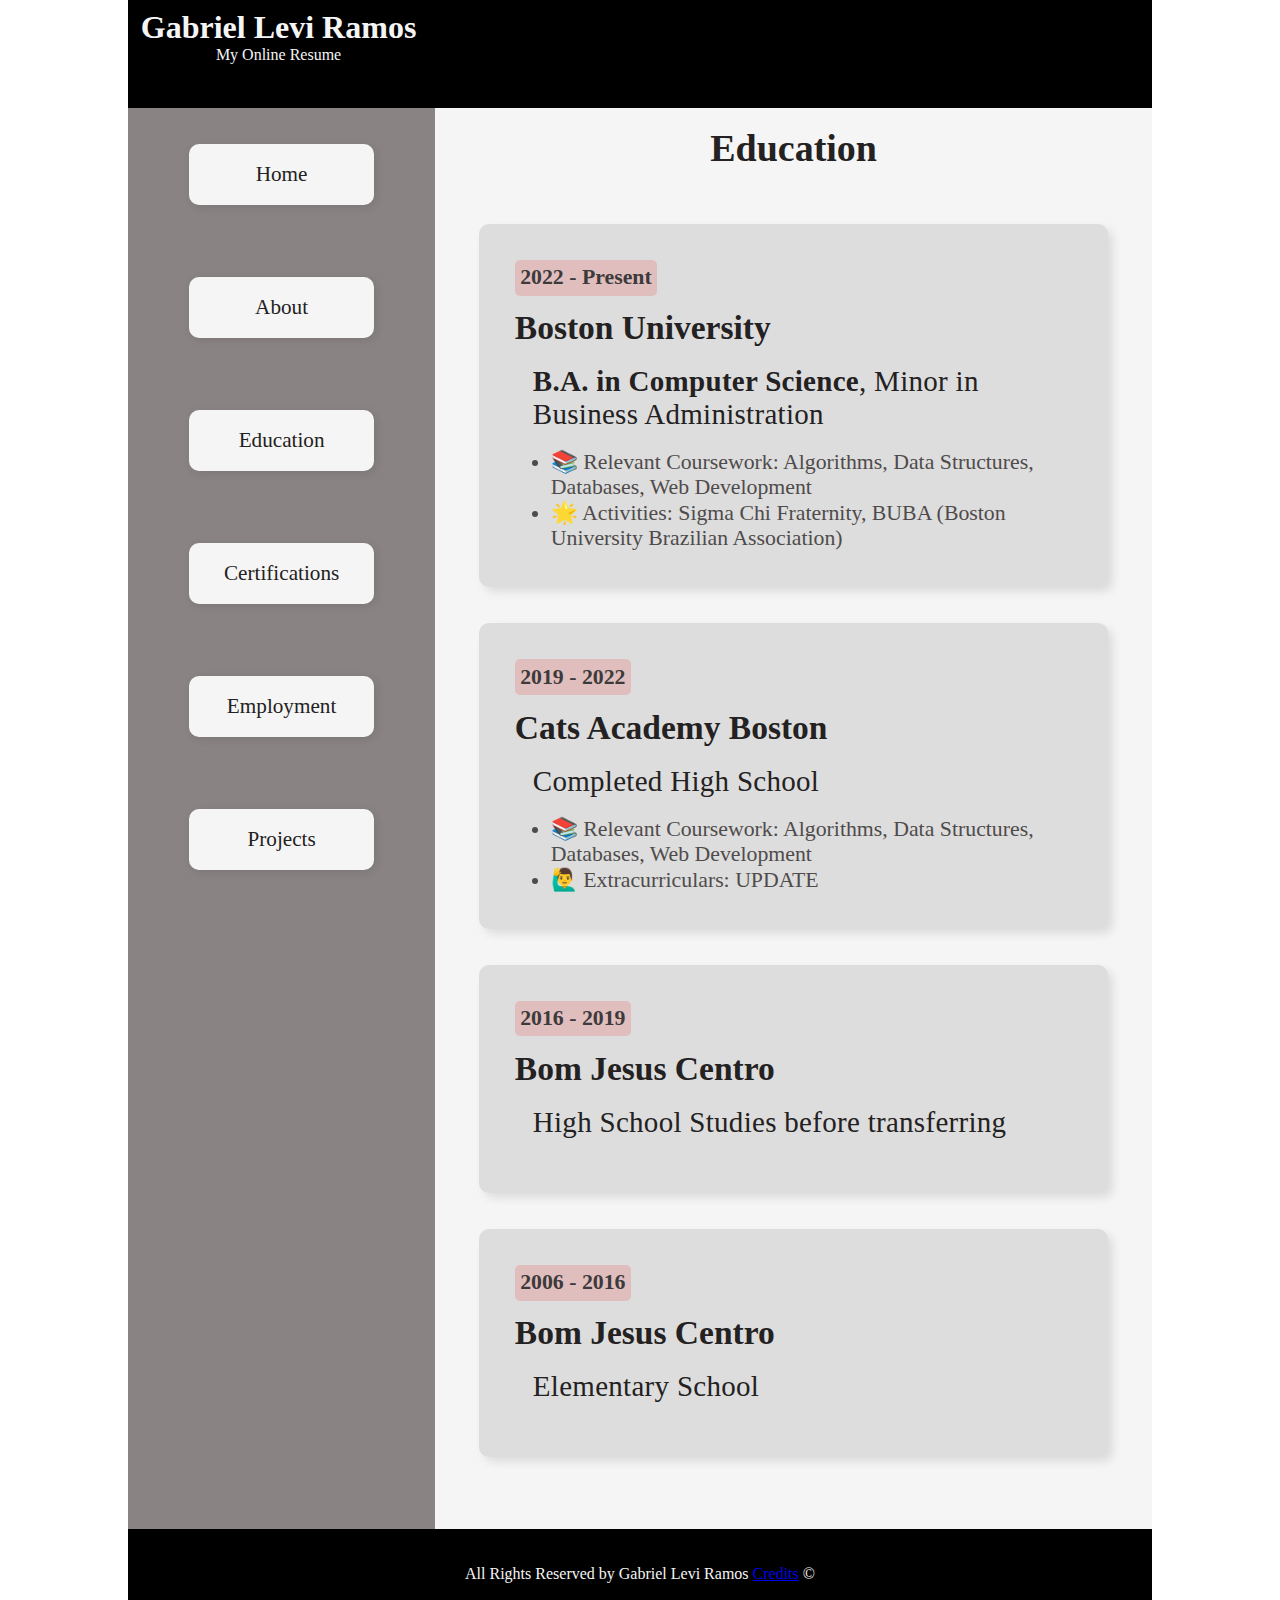
==== pages/education.html @ 05deed91 "pushing all my mp-1 files to my github repo" ====
<!DOCTYPE html>
<html lang="en">
  <head>
    <meta charset="UTF-8" />
    <meta name="viewport" content="width=device-width, initial-scale=1.0" />
    <title>Education | Gabriel Levi Ramos</title>
    <link type="text/css" rel="stylesheet" href="../styles/styles.css" />
  </head>

  <body>
    <div id="page-wrapper">
      <!-- Placed inside div in order for h1 and p tags to be centralized -->
      <header>
        <div>
          <h1>Gabriel Levi Ramos</h1>
          <p>My Online Resume</p>
        </div>
      </header>
      <div id="page-container">
        <nav>
          <ul>
            <li><a href="../index.html">Home</a></li>
            <li><a href="about.html">About</a></li>
            <li><a href="education.html">Education</a></li>
            <li><a href="certifications.html">Certifications</a></li>
            <li><a href="work-experiences.html">Employment</a></li>
            <li><a href="projects.html">Projects</a></li>
          </ul>
        </nav>
        <main>
          <h2>Education</h2>

          <div class="cards-container">
            <!-- Boston Univeristy -->
            <div class="card-item">
              <div class="year">2022 - Present</div>
              <div class="education-content">
                <h3>Boston University</h3>
                <p>
                  <strong>B.A. in Computer Science</strong>, Minor in Business
                  Administration
                </p>
                <ul>
                  <li>
                    📚 Relevant Coursework: Algorithms, Data Structures,
                    Databases, Web Development
                  </li>
                  <li>
                    🌟 Activities: Sigma Chi Fraternity, BUBA (Boston University
                    Brazilian Association)
                  </li>
                </ul>
              </div>
            </div>
            <!-- Cats Academy Boston -->
            <div class="card-item">
              <div class="year">2019 - 2022</div>
              <div class="education-content">
                <h3>Cats Academy Boston</h3>
                <p>Completed High School</p>
                <ul>
                  <li>
                    📚 Relevant Coursework: Algorithms, Data Structures,
                    Databases, Web Development
                  </li>
                  <li>🙋‍♂️ Extracurriculars: UPDATE</li>
                </ul>
              </div>
            </div>
            <!-- Bom Jesus Centro -->
            <div class="card-item">
              <div class="year">2016 - 2019</div>
              <div class="education-content">
                <h3>Bom Jesus Centro</h3>
                <p>High School Studies before transferring</p>
              </div>
            </div>
            <!-- Bom Jesus Aldeia -->
            <div class="card-item">
              <div class="year">2006 - 2016</div>
              <div class="education-content">
                <h3>Bom Jesus Centro</h3>
                <p>Elementary School</p>
              </div>
            </div>
          </div>
        </main>
      </div>
      <footer>
        <p>
          All Rights Reserved by Gabriel Levi Ramos
          <a href="..." target="_blank">Credits</a> &copy;
        </p>
      </footer>
    </div>
  </body>
</html>
---- styles/styles.css ----
* {
  margin: 0;
  box-sizing: border-box;
}

/* Will use root in order to define global color varibles */
:root {
  --primary-background: #f5f5f5;
  --secondary-background: #ddd;
  --text-dark: #232121;
  --text-medium: #3c3a3a;
  --text-light: #4f4b4b;
  --nav-background: #898383;
  --nav-hover: #bbb;
  --header-background: black;
  --header-text: #f5f5f5;
  --footer-background: black;
  --footer-text: #f5f5f5;
  --card-background: var(
    --secondary-background
  ); /* Used for sections like timeline cards */
}

#page-wrapper {
  width: 80vw;
  height: 100vh;
  margin: 0 auto;
}

/* Header Styling */
header {
  background: var(--header-background);
  color: var(--header-text); /* Text color */
  padding: 1vh 1vw; /* Spacing inside header */
  height: 12vh;
  display: flex;
  flex-direction: column; /* Stacks elements vertically */
  align-items: start;
  text-align: center; /* Centers text inside their parent container, in this case a div*/
  /* TODO: add text sizes */
}

/* Navbar Styling */
nav {
  background: var(--nav-background);
  width: 30%;
  display: flex;
  flex-direction: column;
  justify-content: space-evenly;
}

nav ul {
  list-style-type: none;
  display: flex;
  flex-direction: column;
  align-items: center;
  justify-content: flex-start;
  padding: 0;
  width: 100%;
  height: 100%;
}

nav li {
  margin: 4vh auto;
  width: 60%;
}

nav a {
  width: 100%;
  background-color: var(--primary-background);
  border-radius: 10px;
  box-shadow: 2px 2px 8px rgba(0, 0, 0, 0.1); /* Adds subtle depth */
  padding: 2vh 2vw;
  font-size: calc(2px + 1.5vw);

  text-decoration: none; /* removes underline */
  text-align: center;

  color: var(--text-dark);
  display: block;
}

nav a:hover {
  background: var(--nav-hover);
  transform: scale(1.05); /* enlarges item slightly */
  transition: all 0.3s ease-in-out; /* makes transiton smoother */
}

/* Two column container */
#page-container {
  display: flex;
  flex-direction: row;
  width: 100%;
  /* height: 100%; */
}

#img-text-container {
  display: flex;
  flex-direction: row;
  justify-content: center;
  align-items: center;
  width: 100%;
}

#text-container {
  font-size: calc(3px + 2vh);
  display: flex;
  flex-direction: column;
  justify-content: center;
  align-items: center;
  text-align: center;
}

/* Make image circular */
#img-of-myself {
  width: 35vh;
  height: 35vh;
  border-radius: 50%; /* Makes img circular (its border radius will be half of width and height respectively) */
  object-fit: cover; /* Ensure img fills circular shape, and does not get distorted */
  margin-right: 1vw;
}

main {
  display: flex;
  flex-direction: column;
  width: 70%;
  /* height: 100%; */
  /* height: 100vh; */
  padding: 2vh 2vw;
  justify-content: space-evenly;
  align-items: center;
  /* Background and Text color for all elements inside main (otherwise if overwritten) */
  background-color: var(--primary-background);
  color: var(--text-dark);
}

main p {
  margin: 2vh;
  font-size: calc(2px + 3vh);
  letter-spacing: 0.01em;
}

main h1 {
  font-size: calc(2px + 5.5vh);
}

main h2 {
  font-size: calc(2px + 4vh);
}

main h3 {
  font-size: calc(2px + 3.5vh);
}

/* Footer Styles */
footer {
  background-color: var(--footer-background);
  color: var(--footer-text);
  display: flex;
  justify-content: center;
  padding: 4vh;
}
/*********************** Card Styles *****************************/
.cards-container {
  margin: 2vh;
}

/* Individual Educational Items */
.card-item {
  position: relative;
  margin: 4vh 0;
  padding: 4vh;
  background-color: var(--card-background);
  border-radius: 10px;
  box-shadow: 5px 5px 10px rgba(0, 0, 0, 0.1); /* box-shadow: offset-x offset-y blur-radius spread-radius color */
  transition: transform 0.2s ease-in-out;
}
.card-item:hover {
  transform: scale(1.05);
}

/* Year Label */
.card-item .year {
  font-weight: bold;
  font-size: calc(2px + 2.2vh);
  color: var(--text-medium);
  background: #e1bebe;
  padding: 0.6vh;
  border-radius: 5px;
  display: inline-block;
}

/* School Name */
.card-item h3 {
  margin-top: 1.5vh;
  color: var(--text-dark);
}

/* List Styling */
.card-item ul {
  margin-top: 2vh;
  padding-left: 4vh;
}

.card-item li {
  font-size: calc(2px + 2.2vh);
  color: var(--text-light);
}

/***************** JavaScript Calculator Styles ******************/
/* font styles for calc heading */
.press-start-2p-regular {
  font-family: "Press Start 2P", serif;
  font-weight: 300;
  font-style: normal;
}

#calculator-container {
  background-color: var(--secondary-background);
  height: 70%;
  width: 70%;
  border-radius: 10px;

  display: flex;
  flex-direction: column;
  /* aligns vertically */
  justify-content: center;
  /* aligns horizontally */
  align-items: center;
}

#calculator-container h1 {
  font-family: "Press Start 2P";
  margin: 3vh 0;
  font-size: 2.5vw;
  text-align: center;
}

.input {
  margin: 1vh;
  width: 60%;
  height: 10%;
  text-align: center;
}

.calc-button {
  background-color: white;
  width: 5vh;
  height: 5vh;
  border-radius: 50%;
  border: 0;
  justify-content: center;
  align-items: center;
  cursor: pointer;
}

#calc-output {
  background-color: white;
  margin: 3vh;
  width: 60%;
  height: 10%;
  text-align: center;
  display: flex; /* Enables flexbox */
  justify-content: center; /* Centers horizontally */
  align-items: center; /* Centers vertically */
}

.calc-button:hover {
  background: var(--nav-hover);
  transition: all 0.3s ease-in-out; /* makes transiton smoother */
}

#clear-button {
  border: 0;
  background-color: var(--text-dark);
  color: var(--footer-text);
  border-radius: 10px;
  margin: 1vh 0;
  padding: 2vh;
  cursor: pointer;
}

#clear-button:hover {
  background-color: var(--text-light);
  transition: all 0.3s ease-in-out; /* makes transiton smoother */
}

/* For screens smaller than 1000px main should occupy 100% of its parent container */
@media screen and (max-width: 1000px) {
  main {
    width: 100%;
  }
  #page-wrapper {
    width: 100%;
  }
  nav a {
    font-size: calc(2px + 1.8vw);
    padding: 2vh;
  }
}

/* Style applied when screen width is 750px or smaller*/
/* @media screen and (max-width:) */
@media screen and (max-width: 750px) {
  /* Make header items go to the center of the screen */
  nav {
    flex-direction: row;
    width: 100%;
  }
  nav ul {
    flex-direction: row;
  }
  nav li {
    margin: 1.5vh 1vw;
  }

  nav a {
    padding: 1vh 1vw;
    font-size: calc(2px + 2vh);
  }
  main {
    width: 100%;
  }

  main p {
    font-size: calc(2px + 3vw);
  }

  header {
    align-items: center;
  }

  #page-container {
    flex-direction: column;
  }

  #img-text-container {
    flex-direction: column;
  }

  main {
    width: 100%;
  }

  main p {
    font-size: calc(2px + 3vw);
  }

  header {
    align-items: center;
  }
  #page-container {
    flex-direction: column;
    height: 100%;
  }
  main {
    height: 100%;
  }

  #img-text-container {
    flex-direction: column;
  }

  #calculator-container h1 {
    font-size: 2.3vh;
  }
}
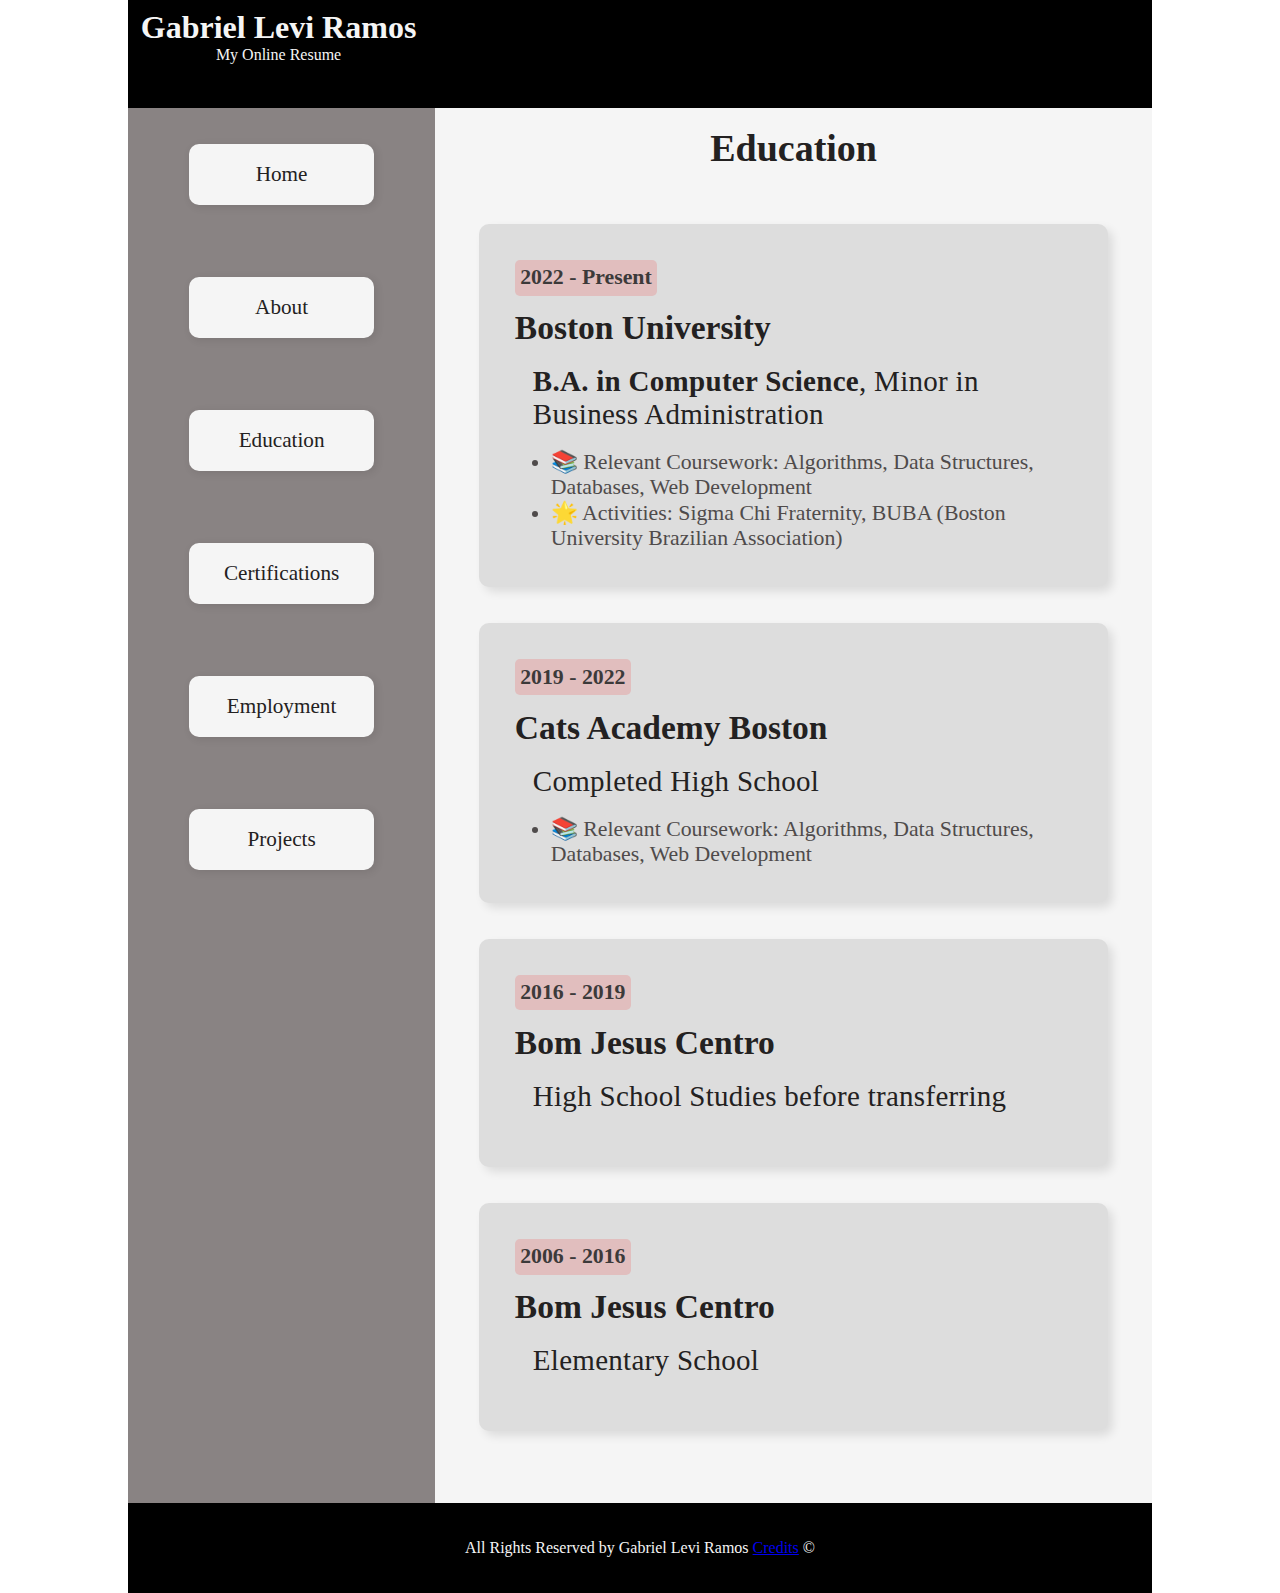
==== commit 13224d7a: "accidentally left update text in education section" ====
--- a/pages/education.html
+++ b/pages/education.html
@@ -63,7 +63,6 @@
                     📚 Relevant Coursework: Algorithms, Data Structures,
                     Databases, Web Development
                   </li>
-                  <li>🙋‍♂️ Extracurriculars: UPDATE</li>
                 </ul>
               </div>
             </div>
--- a/styles/styles.css
+++ b/styles/styles.css
@@ -23,8 +23,8 @@
 
 #page-wrapper {
   width: 80vw;
-  height: 100vh;
   margin: 0 auto;
+  min-height: 100vh;
 }
 
 /* Header Styling */
@@ -123,6 +123,8 @@
 main {
   display: flex;
   flex-direction: column;
+  min-height: 100vh;
+
   width: 70%;
   /* height: 100%; */
   /* height: 100vh; */
@@ -305,18 +307,19 @@
   /* Make header items go to the center of the screen */
   nav {
     flex-direction: row;
-    width: 100%;
+    width: 100vw;
   }
   nav ul {
     flex-direction: row;
   }
   nav li {
-    margin: 1.5vh 1vw;
+    margin: 1.5vh 0.3vw;
+    padding: 0;
   }
 
   nav a {
-    padding: 1vh 1vw;
-    font-size: calc(2px + 2vh);
+    padding: 1vh 0;
+    font-size: calc(2px + 2vw);
   }
   main {
     width: 100%;
